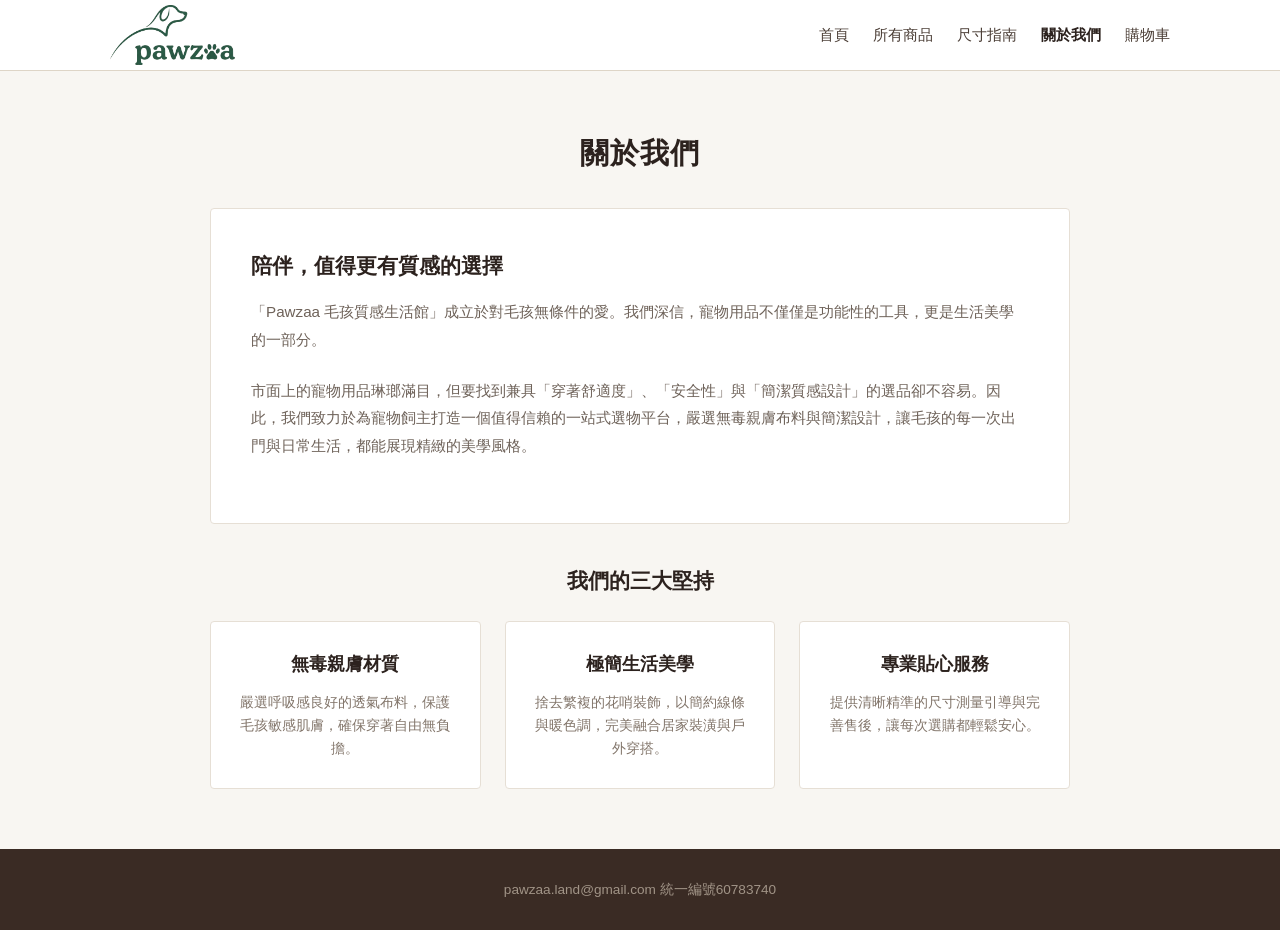
==== about.html @ 2d743243 "建立活動網站初始版本，包含首頁與活動資料" ====
<!DOCTYPE html>
<html lang="zh-TW">
<head>
  <meta charset="UTF-8">
  <meta name="viewport" content="width=device-width, initial-scale=1.0">
  <meta name="referrer" content="no-referrer">
  <title>關於我們 | 毛孩質感生活館 Pawzaa</title>
  <link rel="stylesheet" href="css/style.css">
  <link rel="icon" type="image/svg+xml" href="images/favicon.svg">
</head>
<body>

  <!-- 導覽列 -->
  <header>
    <div class="container nav-container">
      <div class="logo">
        <a href="index.html">
          <img src="images/logo.png" alt="毛孩質感生活館" class="logo-img">
        </a>
      </div>

      <nav>
        <ul class="nav-menu" id="nav-menu">
          <li><a href="index.html">首頁</a></li>
          <li><a href="products.html">所有商品</a></li>
          <li><a href="size-guide.html">尺寸指南</a></li>
          <li><a href="about.html" class="active">關於我們</a></li>
          <li><a href="cart.html">購物車</a></li>
        </ul>
      </nav>

      <!-- 手機版漢堡選單按鈕 -->
      <button class="hamburger" id="hamburger-btn" aria-label="開啟選單" aria-expanded="false" aria-controls="nav-menu">
        <span></span>
        <span></span>
        <span></span>
      </button>
    </div>
  </header>

  <!-- 主要內容 -->
  <main class="container">
    <section>
      <h1 class="page-title">關於我們</h1>

      <!-- 品牌故事 -->
      <div class="about-content">
        <div class="about-story">
          <h2>陪伴，值得更有質感的選擇</h2>
          <p>
            「Pawzaa 毛孩質感生活館」成立於對毛孩無條件的愛。我們深信，寵物用品不僅僅是功能性的工具，更是生活美學的一部分。
          </p>
          <p>
            市面上的寵物用品琳瑯滿目，但要找到兼具「穿著舒適度」、「安全性」與「簡潔質感設計」的選品卻不容易。因此，我們致力於為寵物飼主打造一個值得信賴的一站式選物平台，嚴選無毒親膚布料與簡潔設計，讓毛孩的每一次出門與日常生活，都能展現精緻的美學風格。
          </p>
        </div>
      </div>

      <!-- 品牌堅持 -->
      <h2 style="font-size: 1.3rem; margin-bottom: 24px; text-align: center;">我們的三大堅持</h2>
      <div class="values-grid">
        <div class="value-card">
          <h3>無毒親膚材質</h3>
          <p>嚴選呼吸感良好的透氣布料，保護毛孩敏感肌膚，確保穿著自由無負擔。</p>
        </div>
        <div class="value-card">
          <h3>極簡生活美學</h3>
          <p>捨去繁複的花哨裝飾，以簡約線條與暖色調，完美融合居家裝潢與戶外穿搭。</p>
        </div>
        <div class="value-card">
          <h3>專業貼心服務</h3>
          <p>提供清晰精準的尺寸測量引導與完善售後，讓每次選購都輕鬆安心。</p>
        </div>
      </div>
    </section>
  </main>

  <!-- 頁尾 -->
  <footer>
    <div class="container">
      <p>pawzaa.land@gmail.com 統一編號60783740</p>
    </div>
  </footer>

  <!-- ==========================================================================
     JavaScript：手機版漢堡選單互動邏輯
     ========================================================================== -->
  <script src="js/script.js"></script>
</body>
</html>
---- css/style.css ----
@charset "UTF-8";

/* ==========================================================================
   0. 全域 CSS 變數定義 (CSS Variables)
   ========================================================================== */
:root {
  /* 主要色彩與品牌色 (深胡桃木棕 / 溫暖白) */
  --color-primary: #3a2b24;        /* 深胡桃木棕：兼具沉穩黑的質感與木質溫暖 */
  --color-primary-hover: #ffffff;  /* 反轉焦點白 */

  /* 背景與容器色彩 (燕麥奶與奶油色系) */
  --color-bg: #f8f6f2;             /* 柔和燕麥米底色：告別生硬純白，增加溫馨感 */
  --color-surface: #ffffff;        /* 純白卡片背景：突顯商品圖與維持閱讀乾淨度 */
  --color-surface-warm: #eee8df;   /* 淺橡木/暖沙色：用於 Hero 區塊、提醒框與表格 Header */
  --color-surface-alt: #f2ede4;    /* 奶油灰底色：用於 FAQ 等區塊交錯襯托 */

  /* 文字色彩 (深木棕與暖灰色系) */
  --color-text: #2c221e;           /* 極深棕黑：保持高對比可讀性，但質感比純黑更柔和 */
  --color-text-nav: #4a3d35;       /* 導覽列連結文字 */
  --color-text-subtle: #5a4f47;    /* 提示與重點說明文字 */
  --color-text-muted: #6e6259;     /* 內文描述與 FAQ 回答 */
  --color-text-secondary: #82756a;  /* 次要輔助說明（如副標題、Kicker） */
  --color-text-tertiary: #a19487;   /* 淺木灰：用於商品小標籤、分類名稱 */
  --color-text-light: #ffffff;     /* 深色背景上的反白字 */

  /* 邊框與分隔線 (淺泥灰與大地色線條) */
  --color-border: #e6dfd5;         /* 卡片與分界線：帶微微暖意的大地淺灰 */
  --color-border-subtle: #f0ebe1;  /* 極淺選單分割線 */
  --color-border-nav: #ded5c7;     /* Header 底部與按鈕邊框 */
}

/* ==========================================================================
   1. 基本重置與全域樣式 (CSS Reset & Base Styles)
   ========================================================================== */
* {
  box-sizing: border-box;
  margin: 0;
  padding: 0;
}

body {
  font-family: -apple-system, BlinkMacSystemFont, "Segoe UI", Roboto, "Helvetica Neue", Arial, sans-serif;
  line-height: 1.6;
  color: var(--color-text);
  background-color: var(--color-bg);
  padding-top: 70px; /* 補償 fixed header 佔用的空間 */
}

a {
  color: inherit;
  text-decoration: none;
}

img {
  max-width: 100%;
  height: auto;
  display: block;
}

/* 全域內容版心寬度容器（頁面與 header 均可共用） */
.container {
  max-width: 1100px;
  margin: 0 auto;
  padding: 0 20px;
}

/* 部分內頁專用的較窄版心容器 */
main.container {
  max-width: 900px;
}

/* ==========================================================================
   2. 頁首與導覽列樣式 (Header & Navigation)
   ========================================================================== */
header {
  background-color: var(--color-surface);
  border-bottom: 1px solid var(--color-border-nav);
  position: fixed;
  top: 0;
  left: 0;
  width: 100%;
  z-index: 100;
  transition: transform 0.3s ease-in-out;
}

/* 捲動時隱藏導覽列 */
header.nav-hidden {
  transform: translateY(-100%);
}

.nav-container {
  display: flex;
  justify-content: space-between;
  align-items: center;
  height: 70px;
  max-width: 1100px;
  margin: 0 auto;
  padding: 0 20px;
  position: relative;
}

.logo {
  font-size: 1.25rem;
  font-weight: 700;
  letter-spacing: 1px;
}
/* Logo 圖片大小控制 */
.logo img.logo-img {
  height: 60px;       /* 可依您的 Logo 長寬比例調整高度（例如 35px ~ 45px） */
  width: auto;        /* 保持圖片等比例縮放，不變形 */
  display: block;
}

.nav-menu {
  display: flex;
  list-style: none;
  gap: 24px;
}

.nav-menu a {
  font-size: 0.95rem;
  color: var(--color-text-nav);
  transition: color 0.2s, font-weight 0.2s;
}

.nav-menu a:hover,
.nav-menu a.active {
  color: var(--color-text);
  font-weight: 600;
}

/* 漢堡按鈕樣式（預設桌機版隱藏） */
.hamburger {
  display: none;
  background: none;
  border: none;
  cursor: pointer;
  padding: 8px 0;
  width: 32px;
  height: 40px;
  flex-direction: column;
  justify-content: center;
  align-items: flex-end;
  gap: 5px;
  z-index: 101;
  margin-left: auto;
}

.hamburger span {
  display: block;
  width: 22px;
  height: 2px;
  background-color: var(--color-primary);
  transition: all 0.3s ease-in-out;
}

/* 漢堡按鈕展開時轉為 X 圖示 */
.hamburger.is-active span:nth-child(1) {
  transform: translateY(7px) rotate(45deg);
}

.hamburger.is-active span:nth-child(2) {
  opacity: 0;
}

.hamburger.is-active span:nth-child(3) {
  transform: translateY(-7px) rotate(-45deg);
}

/* ==========================================================================
   3. 通用區塊與標題樣式 (Section Common Styles)
   ========================================================================== */
section {
  padding: 60px 0;
}

.section-title {
  font-size: 1.75rem;
  font-weight: 600;
  text-align: center;
  margin-bottom: 48px;
  letter-spacing: 1px;
}

.page-title {
  font-size: 1.8rem;
  font-weight: 600;
  text-align: center;
  margin-bottom: 32px;
  letter-spacing: 1px;
}

.page-subtitle {
  text-align: center;
  color: var(--color-text-secondary);
  margin-bottom: 48px;
  font-size: 0.95rem;
}

/* ==========================================================================
   4. 首頁專用區塊 (Index Unique Sections)
   ========================================================================== */
/* Hero 主視覺 */
.hero {
  background-color: var(--color-surface-warm);
  padding: 100px 0;
  text-align: center;
}

.hero-kicker {
  font-size: 0.9rem;
  letter-spacing: 2px;
  color: var(--color-text-secondary);
  margin-bottom: 12px;
  text-transform: uppercase;
}

.hero-title {
  font-size: 2.25rem;
  font-weight: 700;
  margin-bottom: 20px;
  line-height: 1.3;
  text-wrap: balance;
  word-break: keep-all;
}

.hero-subtitle {
  font-size: 1.05rem;
  color: var(--color-text-muted);
  max-width: 680px;
  margin: 0 auto 36px auto;
  line-height: 1.7;
}

.hero-cta {
  display: inline-block;
  background-color: var(--color-primary);
  color: var(--color-text-light);
  padding: 14px 36px;
  font-size: 0.95rem;
  font-weight: 500;
  letter-spacing: 1px;
  border: 1px solid var(--color-primary);
  transition: all 0.2s;
}

.hero-cta:hover {
  background-color: var(--color-primary-hover);
  color: var(--color-text);
}

/* 特色卡片區塊 */
.features {
  background-color: var(--color-surface);
}

.features-grid {
  display: grid;
  grid-template-columns: repeat(auto-fit, minmax(280px, 1fr));
  gap: 32px;
}

.feature-card {
  background-color: var(--color-bg);
  padding: 36px 28px;
  border: 1px solid var(--color-border);
  border-radius: 4px;
}

.feature-card img {
  width: 100%;
  height: 200px;
  object-fit: cover;
  border-radius: 4px;
  margin-bottom: 16px;
}

.feature-card h3 {
  font-size: 1.2rem;
  font-weight: 600;
  margin-bottom: 12px;
}

.feature-card p {
  font-size: 0.95rem;
  color: var(--color-text-secondary);
  line-height: 1.6;
}

/* 常見問題區塊 (FAQ) */
.faq {
  background-color: var(--color-surface-alt);
}

.faq-list {
  max-width: 760px;
  margin: 0 auto;
  display: flex;
  flex-direction: column;
  gap: 24px;
}

.faq-item {
  background-color: var(--color-surface);
  padding: 24px;
  border: 1px solid var(--color-border-nav);
  border-radius: 4px;
}

.faq-question {
  font-size: 1.05rem;
  font-weight: 600;
  margin-bottom: 10px;
  color: var(--color-text);
}

.faq-answer {
  font-size: 0.95rem;
  color: var(--color-text-muted);
  line-height: 1.6;
}

/* 首頁聯絡表單/客服區塊 */
.contact {
  background-color: var(--color-surface);
  text-align: center;
  border-top: 1px solid var(--color-border);
}

.contact-title {
  font-size: 1.5rem;
  font-weight: 600;
  margin-bottom: 12px;
}

.contact-desc {
  font-size: 0.95rem;
  color: var(--color-text-secondary);
  margin-bottom: 24px;
}

.contact-button {
  display: inline-block;
  background-color: var(--color-primary);
  border: 1px solid var(--color-primary);
  padding: 10px 24px;
  font-size: 0.9rem;
  color: var(--color-text-light);
  transition: all 0.2s;
}

.contact-button:hover {
  background-color: var(--color-primary-hover);
  color: var(--color-text);
}

/* ==========================================================================
   5. 所有商品頁專用區塊 (Products Page Unique Sections)
   ========================================================================== */
.filter-group {
  display: flex;
  justify-content: center;
  gap: 12px;
  margin-bottom: 40px;
  flex-wrap: wrap;
}

.filter-btn {
  background-color: var(--color-surface);
  border: 1px solid var(--color-border-nav);
  padding: 8px 20px;
  font-size: 0.9rem;
  color: var(--color-text-muted);
  cursor: pointer;
  transition: all 0.2s;
}

.filter-btn:hover,
.filter-btn.active {
  background-color: var(--color-primary);
  color: var(--color-text-light);
  border-color: var(--color-primary);
}

.product-grid {
  display: grid;
  grid-template-columns: repeat(auto-fill, minmax(240px, 1fr));
  gap: 28px;
}

.product-card {
  background-color: var(--color-surface);
  border: 1px solid var(--color-border);
  border-radius: 4px;
  overflow: hidden;
  display: flex;
  flex-direction: column;
  transition: transform 0.2s, box-shadow 0.2s;
}

.product-card:hover {
  transform: translateY(-4px);
  box-shadow: 0 4px 12px rgba(0, 0, 0, 0.05);
}

.product-img {
  width: 100%;
  height: 220px;
  object-fit: cover;
  background-color: var(--color-surface-warm);
}

.product-info {
  padding: 20px;
  display: flex;
  flex-direction: column;
  flex-grow: 1;
}

.product-category {
  font-size: 0.8rem;
  color: var(--color-text-tertiary);
  letter-spacing: 1px;
  margin-bottom: 6px;
  text-transform: uppercase;
}

.product-name {
  font-size: 1.05rem;
  font-weight: 600;
  margin-bottom: 8px;
}

.product-price {
  font-size: 0.95rem;
  font-weight: 500;
  color: var(--color-text);
  margin-bottom: 16px;
}

.product-btn {
  margin-top: auto;
  display: block;
  text-align: center;
  background-color: var(--color-surface);
  color: var(--color-text);
  border: 1px solid var(--color-primary);
  padding: 8px 16px;
  font-size: 0.85rem;
  transition: all 0.2s;
}

.product-btn:hover {
  background-color: var(--color-primary);
  color: var(--color-text-light);
}

/* ==========================================================================
   6. 尺寸指南頁專用區塊 (Size Guide Page Unique Sections)
   ========================================================================== */
.measure-grid {
  display: grid;
  grid-template-columns: repeat(auto-fit, minmax(240px, 1fr));
  gap: 24px;
  margin-bottom: 52px;
}

.measure-card {
  background-color: var(--color-surface);
  padding: 28px;
  border: 1px solid var(--color-border);
  border-radius: 4px;
}

.measure-card h3 {
  font-size: 1.1rem;
  font-weight: 600;
  margin-bottom: 8px;
}

.measure-card p {
  font-size: 0.9rem;
  color: var(--color-text-muted);
}

.table-container {
  background-color: var(--color-surface);
  border: 1px solid var(--color-border);
  border-radius: 4px;
  overflow-x: auto;
  margin-bottom: 40px;
}

table {
  width: 100%;
  border-collapse: collapse;
  text-align: left;
  font-size: 0.95rem;
}

th, td {
  padding: 16px 20px;
  border-bottom: 1px solid var(--color-border);
}

th {
  background-color: var(--color-surface-warm);
  font-weight: 600;
}

tr:last-child td {
  border-bottom: none;
}

.notice-box {
  background-color: var(--color-surface-warm);
  padding: 24px;
  border-left: 3px solid var(--color-primary);
  font-size: 0.9rem;
  color: var(--color-text-subtle);
  line-height: 1.7;
}

/* ==========================================================================
   7. 關於我們頁專用區塊 (About Page Unique Sections)
   ========================================================================== */
.about-content {
  background-color: var(--color-surface);
  border: 1px solid var(--color-border);
  padding: 40px;
  border-radius: 4px;
  margin-bottom: 40px;
}

.about-story h2 {
  font-size: 1.3rem;
  font-weight: 600;
  margin-bottom: 16px;
}

.about-story p {
  font-size: 0.95rem;
  color: var(--color-text-muted);
  line-height: 1.8;
  margin-bottom: 24px;
}

.values-grid {
  display: grid;
  grid-template-columns: repeat(auto-fit, minmax(240px, 1fr));
  gap: 24px;
}

.value-card {
  background-color: var(--color-surface);
  padding: 28px;
  border: 1px solid var(--color-border);
  border-radius: 4px;
  text-align: center;
}

.value-card h3 {
  font-size: 1.1rem;
  font-weight: 600;
  margin-bottom: 12px;
}

.value-card p {
  font-size: 0.9rem;
  color: var(--color-text-secondary);
  line-height: 1.6;
}

/* ==========================================================================
   8. 購物車頁專用區塊 (Cart Page Unique Sections)
   ========================================================================== */
.cart-layout {
  display: grid;
  grid-template-columns: 1fr 340px;
  gap: 32px;
  align-items: start;
}

.cart-section {
  background-color: var(--color-surface);
  border: 1px solid var(--color-border);
  border-radius: 4px;
  padding: 28px;
  margin-bottom: 24px;
}

.cart-section-title {
  font-size: 1.15rem;
  font-weight: 600;
  margin-bottom: 20px;
  padding-bottom: 12px;
  border-bottom: 1px solid var(--color-border-nav);
}

.cart-item {
  display: grid;
  grid-template-columns: 80px 1fr auto;
  gap: 16px;
  align-items: center;
  padding: 16px 0;
  border-bottom: 1px solid var(--color-border);
}

.cart-item:last-child {
  border-bottom: none;
}

.cart-item-img {
  width: 80px;
  height: 80px;
  object-fit: cover;
  border-radius: 4px;
  background-color: var(--color-surface-warm);
}

.cart-item-details {
  display: flex;
  flex-direction: column;
  gap: 4px;
}

.cart-item-title {
  font-size: 1rem;
  font-weight: 600;
}

.cart-item-spec {
  font-size: 0.85rem;
  color: var(--color-text-tertiary);
}

.cart-item-price {
  font-size: 0.95rem;
  font-weight: 500;
  color: var(--color-text);
  margin-top: 4px;
}

.cart-item-actions {
  display: flex;
  flex-direction: column;
  align-items: flex-end;
  gap: 12px;
}

.quantity-selector {
  display: flex;
  align-items: center;
  border: 1px solid var(--color-border-nav);
  border-radius: 2px;
  overflow: hidden;
}

.quantity-btn {
  background-color: var(--color-surface);
  border: none;
  width: 28px;
  height: 28px;
  cursor: pointer;
  font-size: 0.9rem;
  color: var(--color-text);
  transition: background-color 0.2s;
}

.quantity-btn:hover {
  background-color: var(--color-surface-warm);
}

.quantity-input {
  width: 36px;
  height: 28px;
  border: none;
  border-left: 1px solid var(--color-border-nav);
  border-right: 1px solid var(--color-border-nav);
  text-align: center;
  font-size: 0.85rem;
  color: var(--color-text);
  background-color: var(--color-surface);
}

.remove-btn {
  background: none;
  border: none;
  color: var(--color-text-tertiary);
  font-size: 0.8rem;
  cursor: pointer;
  text-decoration: underline;
  transition: color 0.2s;
}

.remove-btn:hover {
  color: #d9534f;
}

.form-group {
  margin-bottom: 16px;
}

.form-group:last-child {
  margin-bottom: 0;
}

.form-label {
  display: block;
  font-size: 0.9rem;
  font-weight: 500;
  margin-bottom: 8px;
}

.form-select {
  width: 100%;
  padding: 10px 12px;
  border: 1px solid var(--color-border-nav);
  background-color: var(--color-surface);
  border-radius: 4px;
  font-size: 0.9rem;
  color: var(--color-text);
  outline: none;
}

.form-select:focus {
  border-color: var(--color-primary);
}

.summary-card {
  background-color: var(--color-surface);
  border: 1px solid var(--color-border);
  border-radius: 4px;
  padding: 28px;
  position: sticky;
  top: 90px;
}

.summary-row {
  display: flex;
  justify-content: space-between;
  font-size: 0.95rem;
  margin-bottom: 12px;
  color: var(--color-text-muted);
}

.summary-row.total {
  font-size: 1.15rem;
  font-weight: 700;
  color: var(--color-text);
  border-top: 1px solid var(--color-border);
  padding-top: 16px;
  margin-top: 16px;
  margin-bottom: 24px;
}

.checkout-btn {
  display: block;
  width: 100%;
  text-align: center;
  background-color: var(--color-primary);
  color: var(--color-text-light);
  padding: 14px 0;
  font-size: 0.95rem;
  font-weight: 500;
  border: 1px solid var(--color-primary);
  cursor: pointer;
  transition: all 0.2s;
}

.checkout-btn:hover {
  background-color: var(--color-primary-hover);
  color: var(--color-text);
}

.continue-shopping {
  display: block;
  text-align: center;
  margin-top: 16px;
  font-size: 0.85rem;
  color: var(--color-text-muted);
  text-decoration: underline;
}

.continue-shopping:hover {
  color: var(--color-text);
}

.empty-cart {
  display: none;
  text-align: center;
  padding: 60px 20px;
  background-color: var(--color-surface);
  border: 1px solid var(--color-border);
  border-radius: 4px;
}

.empty-cart p {
  font-size: 1.05rem;
  color: var(--color-text-muted);
  margin-bottom: 24px;
}

/* ==========================================================================
   9. 頁尾區塊樣式 (Footer Section)
   ========================================================================== */
footer {
  background-color: var(--color-primary);
  color: var(--color-text-tertiary);
  padding: 30px 0;
  text-align: center;
  font-size: 0.85rem;
  margin-top: 60px;
}

/* 首頁頁尾貼齊底部調整 */
body > footer {
  margin-top: 0;
}

/* ==========================================================================
   10. 響應式網頁設計 (RWD Styles)
   ========================================================================== */
@media (max-width: 768px) {
  section {
    padding: 50px 0;
  }

  /* 首頁 Hero 微調 */
  .hero {
    padding: 60px 0;
  }

  .hero-title {
    font-size: 1.6rem;
  }

  .hero-subtitle {
    font-size: 0.95rem;
  }

  /* 顯示漢堡按鈕 */
  .hamburger {
    display: flex;
  }

  /* 手機版導覽區塊定位 */
  nav {
    position: static;
  }

  /* 手機版導覽選單樣式 */
  .nav-menu {
    position: absolute;
    top: 70px;
    left: 0;
    width: 100%;
    background-color: var(--color-surface);
    flex-direction: column;
    gap: 0;
    border-bottom: 1px solid var(--color-border-nav);
    box-shadow: 0 4px 12px rgba(0, 0, 0, 0.05);
    max-height: 0;
    overflow: hidden;
    transition: max-height 0.3s ease-in-out;
  }

  .nav-menu.is-active {
    max-height: 300px;
  }

  .nav-menu li {
    width: 100%;
  }

  .nav-menu a {
    display: block;
    padding: 16px 24px;
    font-size: 0.95rem;
    border-top: 1px solid var(--color-border-subtle);
  }

  /* 商品頁 RWD 微調 */
  .product-grid {
    grid-template-columns: repeat(auto-fill, minmax(160px, 1fr));
    gap: 16px;
  }

  .product-img {
    height: 160px;
  }

  /* 關於我們頁 RWD 微調 */
  .about-content {
    padding: 24px;
  }

  /* 購物車頁 RWD 微調 */
  .cart-layout {
    grid-template-columns: 1fr;
  }

  .summary-card {
    position: static;
  }

  .cart-item {
    grid-template-columns: 70px 1fr;
  }

  .cart-item-actions {
    grid-column: 1 / -1;
    flex-direction: row;
    justify-content: space-between;
    align-items: center;
    padding-top: 8px;
  }
}
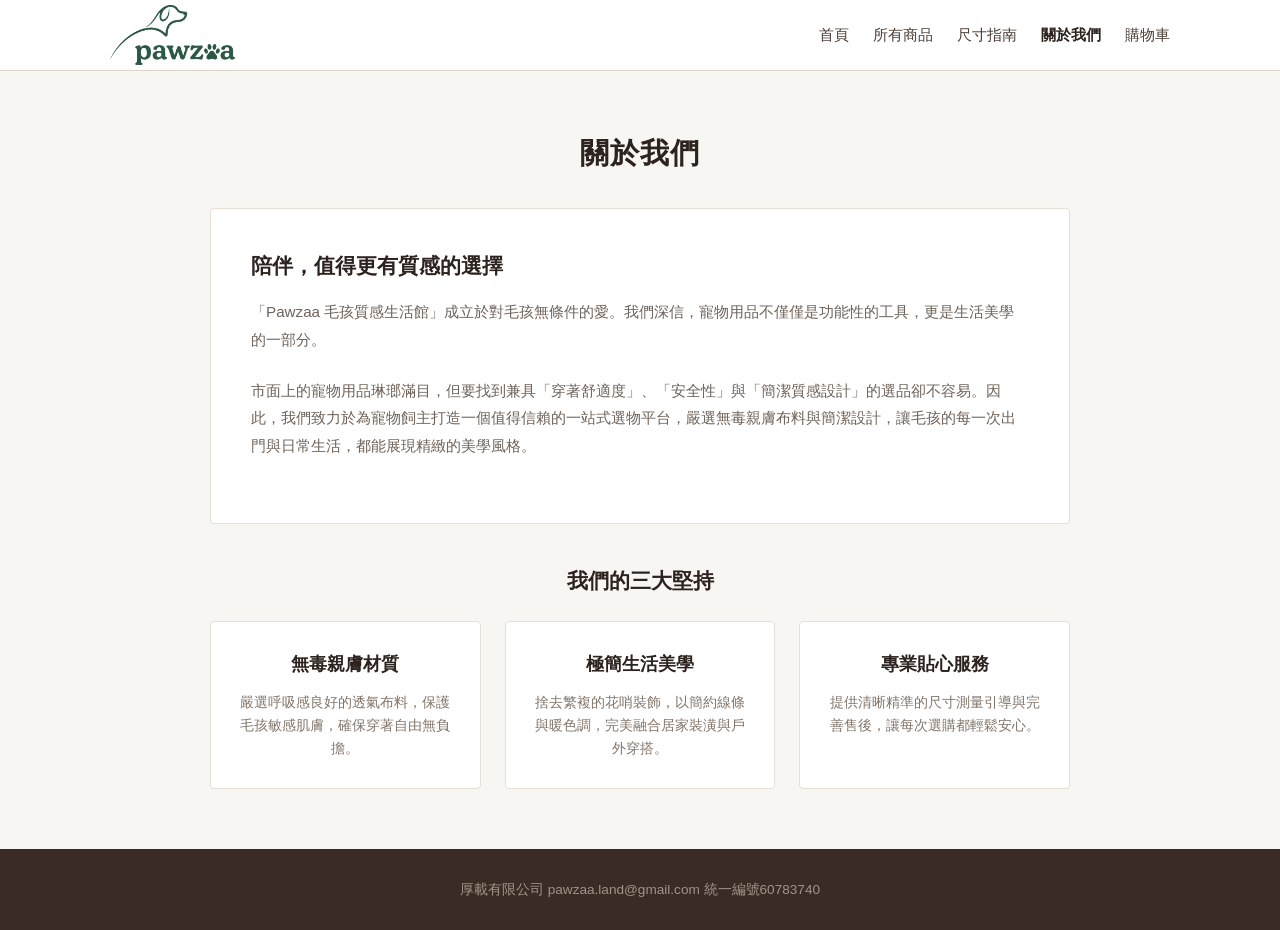
==== commit 699c5ee7: "add company name" ====
--- a/about.html
+++ b/about.html
@@ -78,7 +78,7 @@
   <!-- 頁尾 -->
   <footer>
     <div class="container">
-      <p>pawzaa.land@gmail.com 統一編號60783740</p>
+      <p>厚載有限公司 pawzaa.land@gmail.com 統一編號60783740</p>
     </div>
   </footer>
 
@@ -87,4 +87,4 @@
      ========================================================================== -->
   <script src="js/script.js"></script>
 </body>
-</html>+</html>
